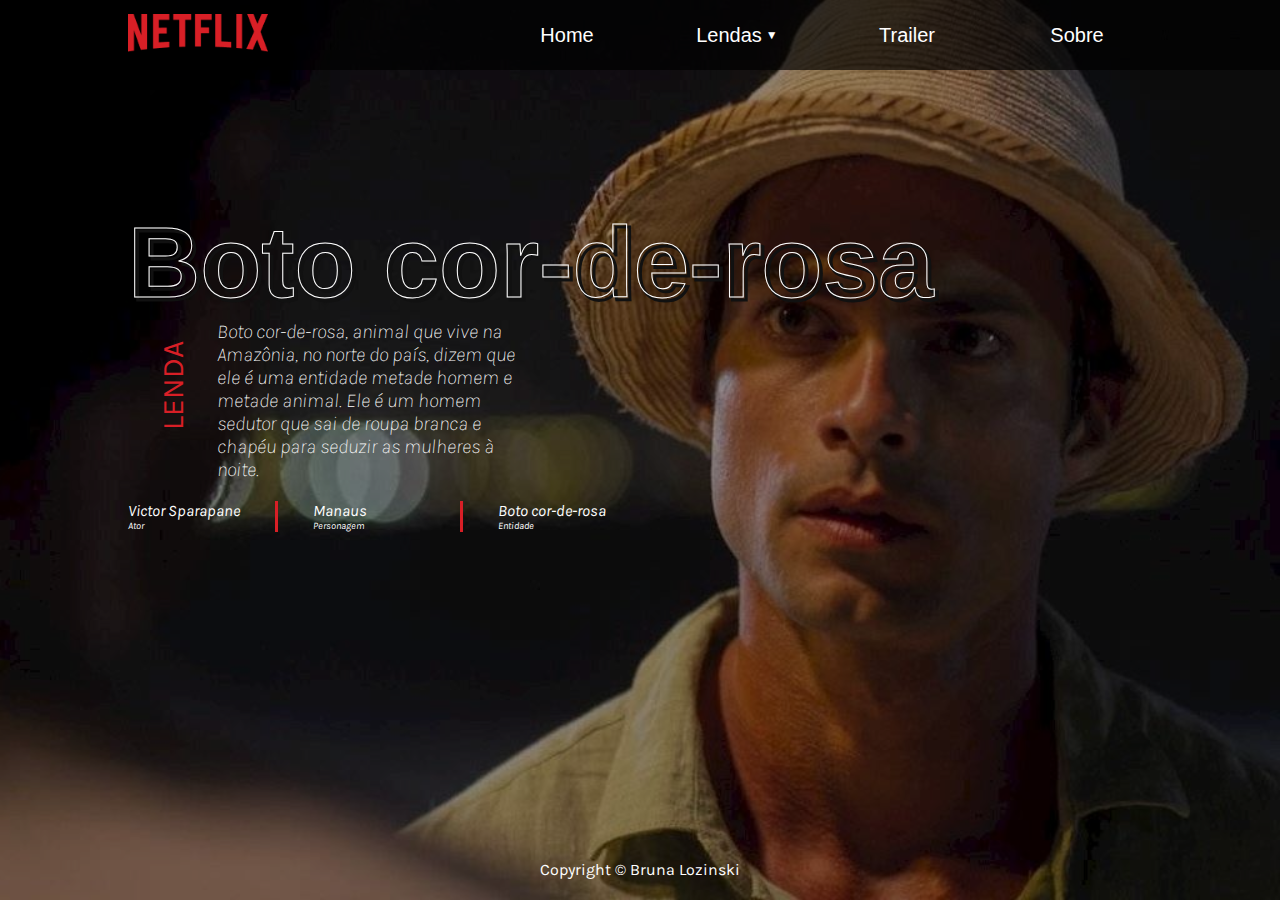
==== boto.html @ 1d8706ee "lendas atualizado" ====
<!DOCTYPE html>
<html lang="pt-BR">
<head>
    <meta charset="UTF-8">
    <meta http-equiv="X-UA-Compatible" content="IE=edge">
    <meta name="viewport" content="width=device-width, initial-scale=1.0">
    <link rel="preconnect" href="https://fonts.gstatic.com">
    <link href="https://fonts.googleapis.com/css2?family=Karla:wght@200&display=swap" rel="stylesheet">
    <link rel="stylesheet" href="boto.css">
    <link rel="stylesheet" href="menu.css">
    <title>Boto cor de rosa</title>
</head>
<body>
    <header>
        <a href="#" class="logo">
            <img src="img/netflix.png" alt="logo netflix">
        </a>
        <nav class="links"> 

            <ul class= "menu">
                <li> <a href="index.html" target="_blank">Home</a> </li>
                <li> <a href="#" >Lendas <span> &#9660; </span> </a>
                    <ul class="submenu">
                        <li class="curupira"> <a href="curupira.html">curupira</a></li>
                        <li><a href="iara.html">iara</a></li>
                        <li><a href="cuca.html">cuca</a></li>
                        <li><a href="saci.html">saci pererê</a></li>
                        <li><a href="boto.html">boto cor-de-rosa</a></li>
                    </ul>
                </li>
                <li> <a href="#" target="_blank">Trailer</a> </li>
                <li> <a href="#" target="_blank">Sobre</a> </li>
            </ul>
        </nav>
    </header>
    <main>
        <h1>Boto cor-de-rosa</h1>
        <div class="textos">
            <p class="lenda">LENDA</p>
            <p class="descricao"><i>Boto cor-de-rosa, animal que vive na Amazônia, no norte do país, dizem que ele é uma entidade metade homem e metade animal. Ele é um homem sedutor que sai de roupa branca e chapéu para seduzir as mulheres à noite.</i></p>
        </div>
        
        <div class="informacao">

            <div class="sobreAtor">
                <p>Victor Sparapane</p>
                <p class="ator">Ator</p>
            </div>

             <div class="sobrePersonagem">
                <p>Manaus</p>
                <p class="personagem">Personagem</p>
            </div>

            <div class="sobreEntidade">
                <p>Boto cor-de-rosa</p>
                <p class="entidade">Entidade</p>
            </div>
        </div>
    </main>
    <footer>
        <p>Copyright © Bruna Lozinski</p>
    </footer>

</body>
</html>
---- boto.css ----
*{
    margin: 0;
    padding: 0;
    box-sizing: border-box;
    list-style-type: none;

}
body {
    width: 100vw;
    height: 100vh;
    background-image: url(img/botoCorDeRosa.jpg);
    background-color: #00000066;
    background-blend-mode: darken;
    background-size: cover;
    background-position: right top;
    display: flex;
    flex-direction: column;
    font-family: 'Karla', sans-serif;
    color: white;
}

header {
    background-color: #000000AA;
    height: 70px;
    display: flex;
    justify-content: space-between;
    align-items: center;
    padding: 0 10vw;
}

.logo img {
    width: 140px;
}

.links > ul {
    display: flex;
    gap: 20px;
    color: white;
    list-style-type: none;
}  
.links a {
    text-decoration: none;
    font-size: 20px;
    transition: all 1s;
    user-select: none;
    color: white;
}
.links a:hover {
    color: red;
}
main {
    padding: 15vh 10vw;
    flex-grow: 1;
}

main h1 {
    position: relative;
    font-size: 100px;
    font-family: Helvetica;
    color: #00000000;
    -webkit-text-stroke-width: 1px;
    -webkit-text-stroke-color: rgb(255, 255, 255);
    color: transparent;
    
}

main h1::after {
    content: "Boto cor-de-rosa";
    -webkit-text-stroke: 3px #111;
    color:transparent;
    position: absolute;
    top: 3px;
    left: 3px;
    z-index: -1;
}
.lenda {
    transform: rotate(270deg);
    color: #D81F26;
    font-size: 30px;
    height: 130px;
    display: flex;
    justify-content: space-between;
    align-items: center;
    padding: 5 5vw;
}
.textos {
    display: flex;
    flex-direction: row;
    margin-bottom: 20px;
}
.descricao {
    font-size: 20px;
    font-weight: 200;
    max-width: 300px;
}
.informacao {
    display: flex;
    flex-direction: row;
}
    
.sobreAtor{
    display: flex;
    flex-direction: column;
    border-right: solid 3px #D81F26;
    margin-right: 35px;
    width: 150px;
    font-style: italic;
    
}
.ator{
    font-size: 10px;
}
.sobrePersonagem{
    display: flex;
    flex-direction: column;
    border-right: solid 3px #D81F26;
    margin-right: 35px;
    width: 150px;
    font-style: italic;
}
.personagem{
    font-size: 10px;
}
.sobreEntidade{
    display: flex;
    flex-direction: column;
    font-style: italic;
    width: 150px;
}
.entidade{
    font-size: 10px;
}
footer {
    text-align: center;
    height: 40px;
}
---- menu.css ----
*{
  padding: 0;
  margin: 0;
  box-sizing: border-box;
}

.menu {
    display: flex;
    gap: 2px;
    font-family: Verdana, Geneva, Tahoma, sans-serif;
}

.menu li {
    list-style: none;
    width: 150px;
    height: 50px;
}

.menu a {
    display: flex;
    justify-content: center;
    align-items: center;
    background-color: transparent;
    background-blend-mode: darken;
    width: 100%;
    height: 100%;
    color: white;
    text-decoration: none;
    transition: all .3s linear;
}
.menu a:hover {
    background-color: #FBB023;
    color: black;
}

.menu li:hover > .submenu {
    display: block;
}

.menu a span {
    margin-left: 4px;
    font-size: 12px;
}

.submenu {
    margin-top: 1px;
    display: none;
    position: absolute;
}

.submenu a {
    width: 150%;
    display: flex;
    justify-content: flex-start;
    padding-left: 20px;
    background-color: #000000BB;
}

.submenu a:hover {
    border-left: 10px solid black;
}
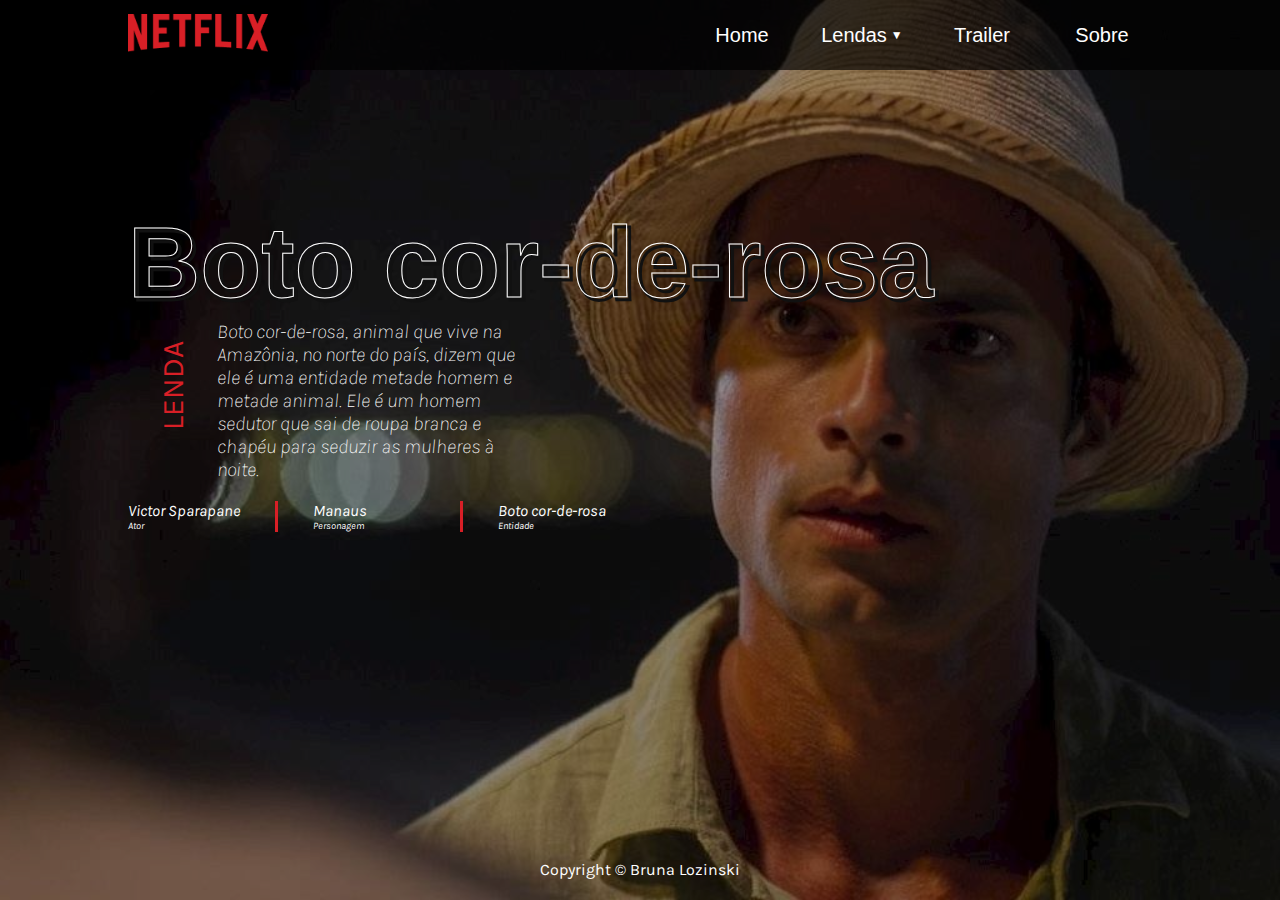
==== commit 05dbfb5c: "Atualização" ====
--- a/boto.html
+++ b/boto.html
@@ -18,7 +18,7 @@
         <nav class="links"> 
 
             <ul class= "menu">
-                <li> <a href="index.html" target="_blank">Home</a> </li>
+                <li> <a href="index.html" >Home</a> </li>
                 <li> <a href="#" >Lendas <span> &#9660; </span> </a>
                     <ul class="submenu">
                         <li class="curupira"> <a href="curupira.html">curupira</a></li>
@@ -29,7 +29,7 @@
                     </ul>
                 </li>
                 <li> <a href="#" target="_blank">Trailer</a> </li>
-                <li> <a href="#" target="_blank">Sobre</a> </li>
+                <li> <a href="#" >Sobre</a> </li>
             </ul>
         </nav>
     </header>
--- a/menu.css
+++ b/menu.css
@@ -12,7 +12,7 @@
 
 .menu li {
     list-style: none;
-    width: 150px;
+    width: 100px;
     height: 50px;
 }
 
@@ -29,7 +29,7 @@
     transition: all .3s linear;
 }
 .menu a:hover {
-    background-color: #FBB023;
+    background-color: #f87529e5;
     color: black;
 }
 
@@ -49,7 +49,7 @@
 }
 
 .submenu a {
-    width: 150%;
+    width: 140%;
     display: flex;
     justify-content: flex-start;
     padding-left: 20px;
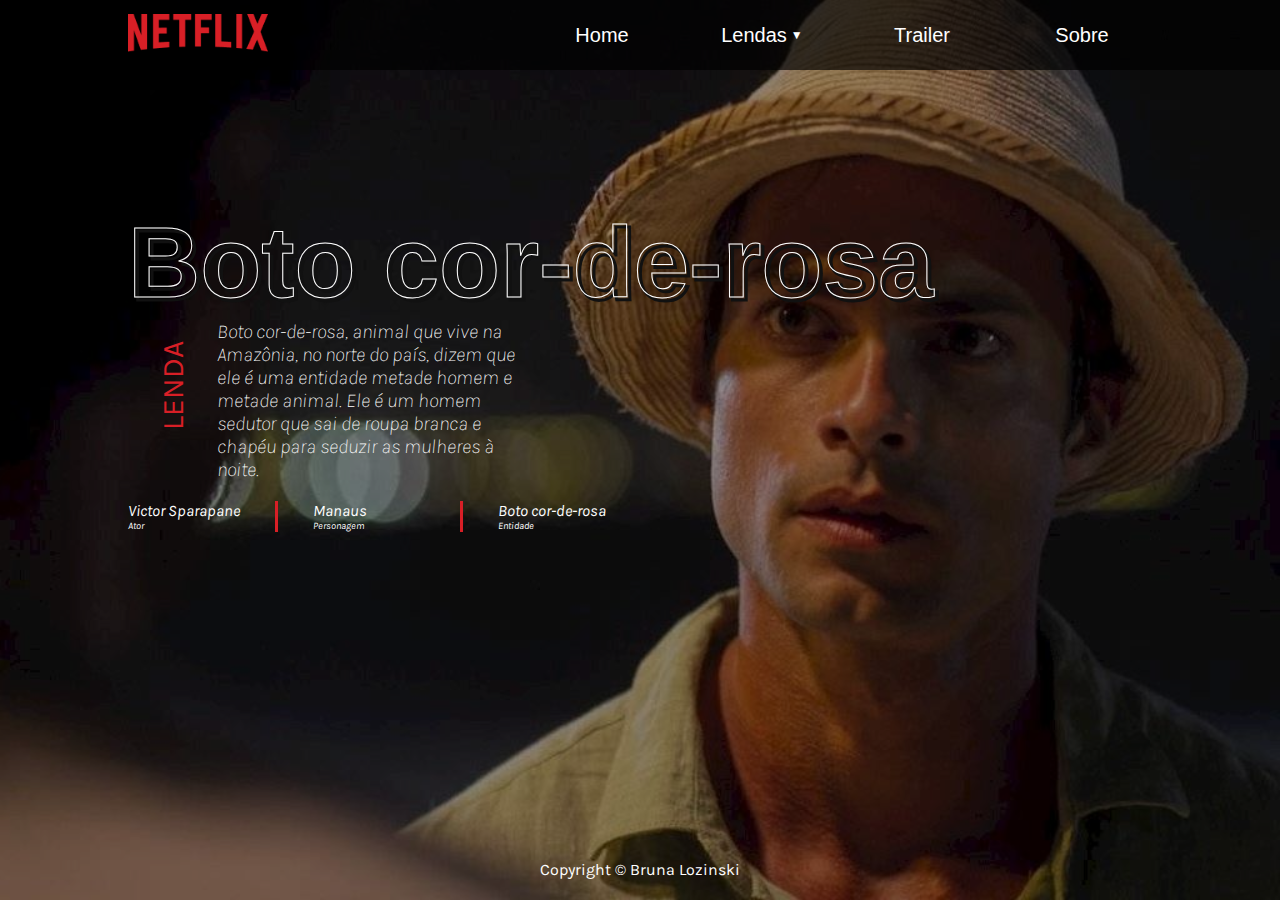
==== commit af5b4b1d: "Atualizado" ====
--- a/boto.html
+++ b/boto.html
@@ -8,9 +8,11 @@
     <link href="https://fonts.googleapis.com/css2?family=Karla:wght@200&display=swap" rel="stylesheet">
     <link rel="stylesheet" href="boto.css">
     <link rel="stylesheet" href="menu.css">
+    <link rel="stylesheet" href="sobre.css">
     <title>Boto cor de rosa</title>
 </head>
 <body>
+    
     <header>
         <a href="#" class="logo">
             <img src="img/netflix.png" alt="logo netflix">
@@ -18,7 +20,7 @@
         <nav class="links"> 
 
             <ul class= "menu">
-                <li> <a href="index.html" >Home</a> </li>
+                <li> <a href="index.html">Home</a> </li>
                 <li> <a href="#" >Lendas <span> &#9660; </span> </a>
                     <ul class="submenu">
                         <li class="curupira"> <a href="curupira.html">curupira</a></li>
@@ -28,11 +30,12 @@
                         <li><a href="boto.html">boto cor-de-rosa</a></li>
                     </ul>
                 </li>
-                <li> <a href="#" target="_blank">Trailer</a> </li>
-                <li> <a href="#" >Sobre</a> </li>
+                <li> <a href="index.html" target="_blank">Trailer</a> </li>
+                <li> <a href="sobre.html" >Sobre</a> </li>
             </ul>
         </nav>
     </header>
+
     <main>
         <h1>Boto cor-de-rosa</h1>
         <div class="textos">
--- a/menu.css
+++ b/menu.css
@@ -12,7 +12,7 @@
 
 .menu li {
     list-style: none;
-    width: 100px;
+    width: 140px;
     height: 50px;
 }
 
@@ -27,12 +27,8 @@
     color: white;
     text-decoration: none;
     transition: all .3s linear;
+    
 }
-.menu a:hover {
-    background-color: #f87529e5;
-    color: black;
-}
-
 .menu li:hover > .submenu {
     display: block;
 }
--- a/sobre.css
+++ b/sobre.css
@@ -0,0 +1,82 @@
+*{
+    margin: 0;
+    padding: 0;
+    box-sizing: border-box;
+    list-style-type: none;
+
+}
+.bodySobre {
+    width: 100vw;
+    height: 100vh;
+    background-image: url(img/imgParaFundo.jpg);
+    background-color: #00000055;
+    background-blend-mode: darken;
+    background-size: cover;
+    background-repeat: no-repeat;
+    background-position: right top;
+    display: block;
+    flex-direction: column;
+    font-family: 'Karla', sans-serif;
+    color: white;
+
+}
+header {
+    background-color: #000000AA;
+    height: 70px;
+    display: flex;
+    justify-content: space-between;
+    align-items: center;
+    padding: 0 10vw;
+}
+.logo img {
+    width: 140px;
+}
+
+.links > ul {
+    display: flex;
+    gap: 20px;
+    color: white;
+    list-style-type: none;
+}  
+.links a {
+    text-decoration: none;
+    font-size: 20px;
+    transition: all 1s;
+    user-select: none;
+    color: white;
+}
+.links a:hover {
+    color: red;
+}
+.main {
+    flex-grow: 1;
+}
+.h4Sobre {
+    padding: 5vh 10vw;
+    flex-grow: 1;
+    background-repeat: no-repeat;
+}
+.h3Sobre {
+    padding: 5vh 10vw;
+    flex-grow: 1;
+    background-repeat: no-repeat;
+}
+.h2Sobre {
+    padding: 0vh 10vw;
+    font-size: 30px;
+}
+.h1Sobre {
+    padding: 0vh 10vw;
+    font-size: 20px;
+}
+.information {
+    padding: 0vh 10vw;
+    font-size: 25px;
+    font-weight: 200;
+    max-width: 650px;
+}
+
+footer {
+    text-align: center;
+    height: 40px;
+}
